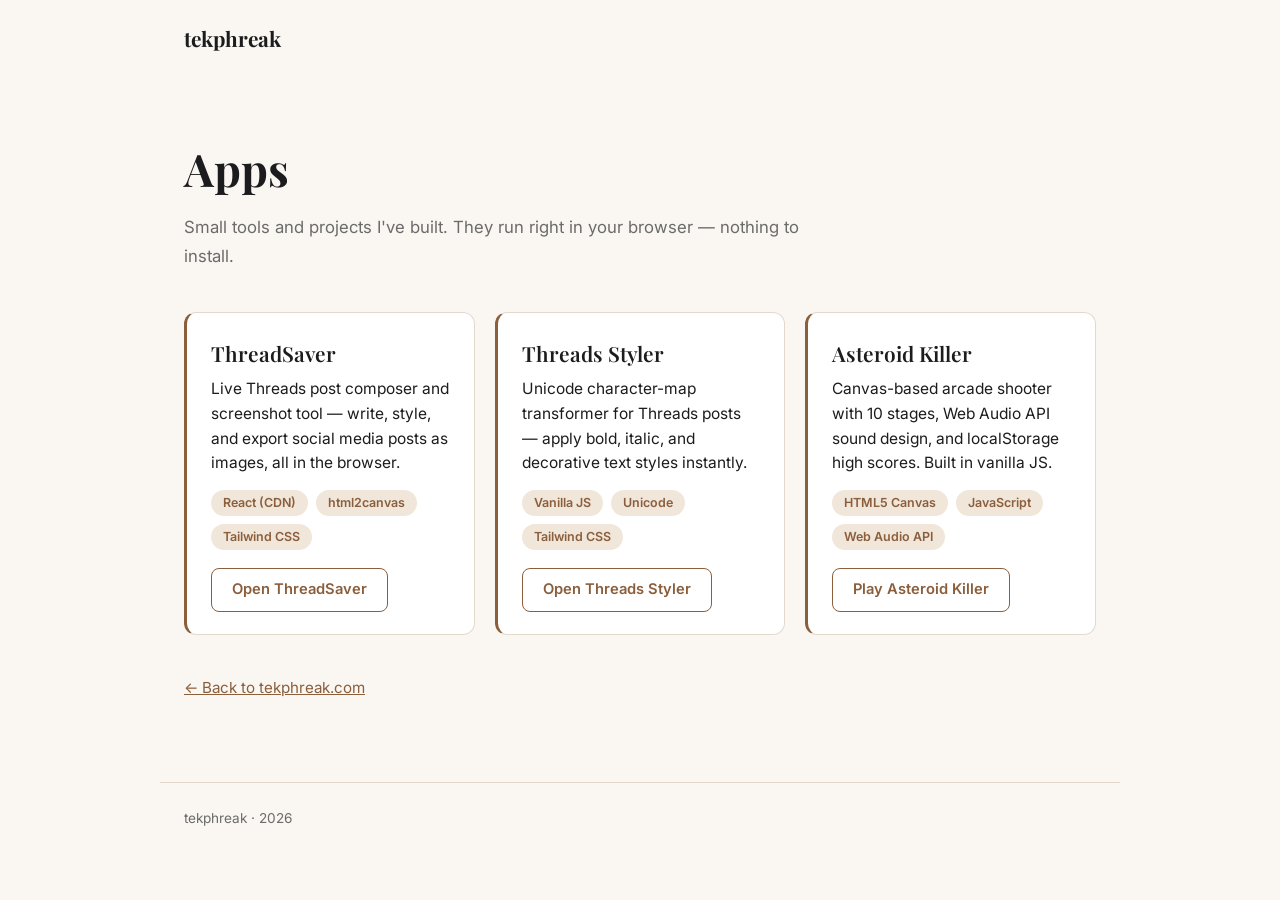
==== apps/index.html @ c4260994 "Add apps index page at /apps/ Lists ThreadSaver, Threads Styler and Asteroid Killer (the apps linked" ====
<!DOCTYPE html>
<html lang="en">
<head>
  <meta charset="UTF-8">
  <meta name="viewport" content="width=device-width, initial-scale=1.0">
  <title>Apps — tekphreak</title>
  <meta name="description" content="Small tools and projects by tekphreak that run right in your browser: ThreadSaver, Threads Styler and Asteroid Killer.">
  <meta name="robots" content="index, follow">
  <meta name="theme-color" content="#8B5E3C">
  <link rel="canonical" href="https://tekphreak.com/apps/">
  <link rel="preconnect" href="https://fonts.googleapis.com">
  <link rel="preconnect" href="https://fonts.gstatic.com" crossorigin>
  <link href="https://fonts.googleapis.com/css2?family=Playfair+Display:wght@600;700&family=Inter:wght@400;500;600&display=swap" rel="stylesheet">
  <style>
    :root {
      --color-ink:          #1C1C1E;
      --color-surface:      #FAF7F2;
      --color-card:         #FFFFFF;
      --color-accent:       #8B5E3C;
      --color-accent-light: #F0E6DA;
      --color-muted:        #6B6B6B;
      --color-border:       #E2D9CE;
    }

    * { box-sizing: border-box; }

    body {
      margin: 0;
      background: var(--color-surface);
      color: var(--color-ink);
      font-family: 'Inter', system-ui, sans-serif;
      line-height: 1.75;
    }

    a { color: var(--color-accent); }

    .nav-inner {
      max-width: 960px;
      margin: 0 auto;
      padding: 20px 24px;
    }

    .nav-logo {
      font-family: 'Playfair Display', Georgia, serif;
      font-weight: 700;
      font-size: 1.3rem;
      color: var(--color-ink);
      text-decoration: none;
    }

    main {
      max-width: 960px;
      margin: 0 auto;
      padding: 24px 24px 80px;
    }

    h1 {
      font-family: 'Playfair Display', Georgia, serif;
      font-weight: 700;
      font-size: clamp(2rem, 5vw, 2.8rem);
      margin-bottom: 4px;
    }

    .lede {
      color: var(--color-muted);
      font-size: 1.05rem;
      margin: 0 0 40px;
      max-width: 640px;
    }

    .grid {
      display: grid;
      grid-template-columns: repeat(auto-fit, minmax(270px, 1fr));
      gap: 20px;
    }

    .card {
      background: var(--color-card);
      border: 1px solid var(--color-border);
      border-left: 3px solid var(--color-accent);
      border-radius: 12px;
      padding: 22px 24px;
      display: flex;
      flex-direction: column;
    }

    .card-title {
      font-family: 'Playfair Display', Georgia, serif;
      font-weight: 600;
      font-size: 1.3rem;
      margin: 0 0 6px;
    }

    .card-desc {
      margin: 0 0 14px;
      color: var(--color-ink);
      font-size: 0.97rem;
      line-height: 1.6;
      flex: 1;
    }

    .tags {
      display: flex;
      flex-wrap: wrap;
      gap: 8px;
      margin-bottom: 18px;
    }

    .tag {
      background: var(--color-accent-light);
      color: var(--color-accent);
      border-radius: 999px;
      padding: 3px 12px;
      font-weight: 600;
      font-size: 0.78rem;
      line-height: 1.6;
    }

    .btn {
      align-self: flex-start;
      display: inline-block;
      padding: 8px 20px;
      border: 1.5px solid var(--color-accent);
      border-radius: 8px;
      color: var(--color-accent);
      font-weight: 600;
      font-size: 0.92rem;
      text-decoration: none;
      transition: background 0.15s, color 0.15s;
    }

    .btn:hover,
    .btn:focus-visible {
      background: var(--color-accent);
      color: #fff;
    }

    .back {
      display: inline-block;
      margin-top: 40px;
      font-size: 0.95rem;
    }

    footer {
      max-width: 960px;
      margin: 0 auto;
      padding: 24px;
      color: var(--color-muted);
      font-size: 0.85rem;
      border-top: 1px solid var(--color-border);
    }
  </style>
</head>
<body>

  <nav>
    <div class="nav-inner">
      <a href="/" class="nav-logo">tekphreak</a>
    </div>
  </nav>

  <main>
    <h1>Apps</h1>
    <p class="lede">Small tools and projects I've built. They run right in your browser — nothing to install.</p>

    <div class="grid">

      <div class="card">
        <h2 class="card-title">ThreadSaver</h2>
        <p class="card-desc">Live Threads post composer and screenshot tool &mdash; write, style, and export social media posts as images, all in the browser.</p>
        <div class="tags">
          <span class="tag">React (CDN)</span>
          <span class="tag">html2canvas</span>
          <span class="tag">Tailwind CSS</span>
        </div>
        <a href="/apps/threadsaver/" class="btn">Open ThreadSaver</a>
      </div>

      <div class="card">
        <h2 class="card-title">Threads Styler</h2>
        <p class="card-desc">Unicode character-map transformer for Threads posts &mdash; apply bold, italic, and decorative text styles instantly.</p>
        <div class="tags">
          <span class="tag">Vanilla JS</span>
          <span class="tag">Unicode</span>
          <span class="tag">Tailwind CSS</span>
        </div>
        <a href="/apps/threadstyler/" class="btn">Open Threads Styler</a>
      </div>

      <div class="card">
        <h2 class="card-title">Asteroid Killer</h2>
        <p class="card-desc">Canvas-based arcade shooter with 10 stages, Web Audio API sound design, and localStorage high scores. Built in vanilla JS.</p>
        <div class="tags">
          <span class="tag">HTML5 Canvas</span>
          <span class="tag">JavaScript</span>
          <span class="tag">Web Audio API</span>
        </div>
        <a href="/apps/game/" class="btn">Play Asteroid Killer</a>
      </div>

    </div>

    <a href="/" class="back">&larr; Back to tekphreak.com</a>
  </main>

  <footer>
    tekphreak &middot; <span id="footer-year"></span>
  </footer>

  <script>document.getElementById('footer-year').textContent = new Date().getFullYear();</script>
</body>
</html>
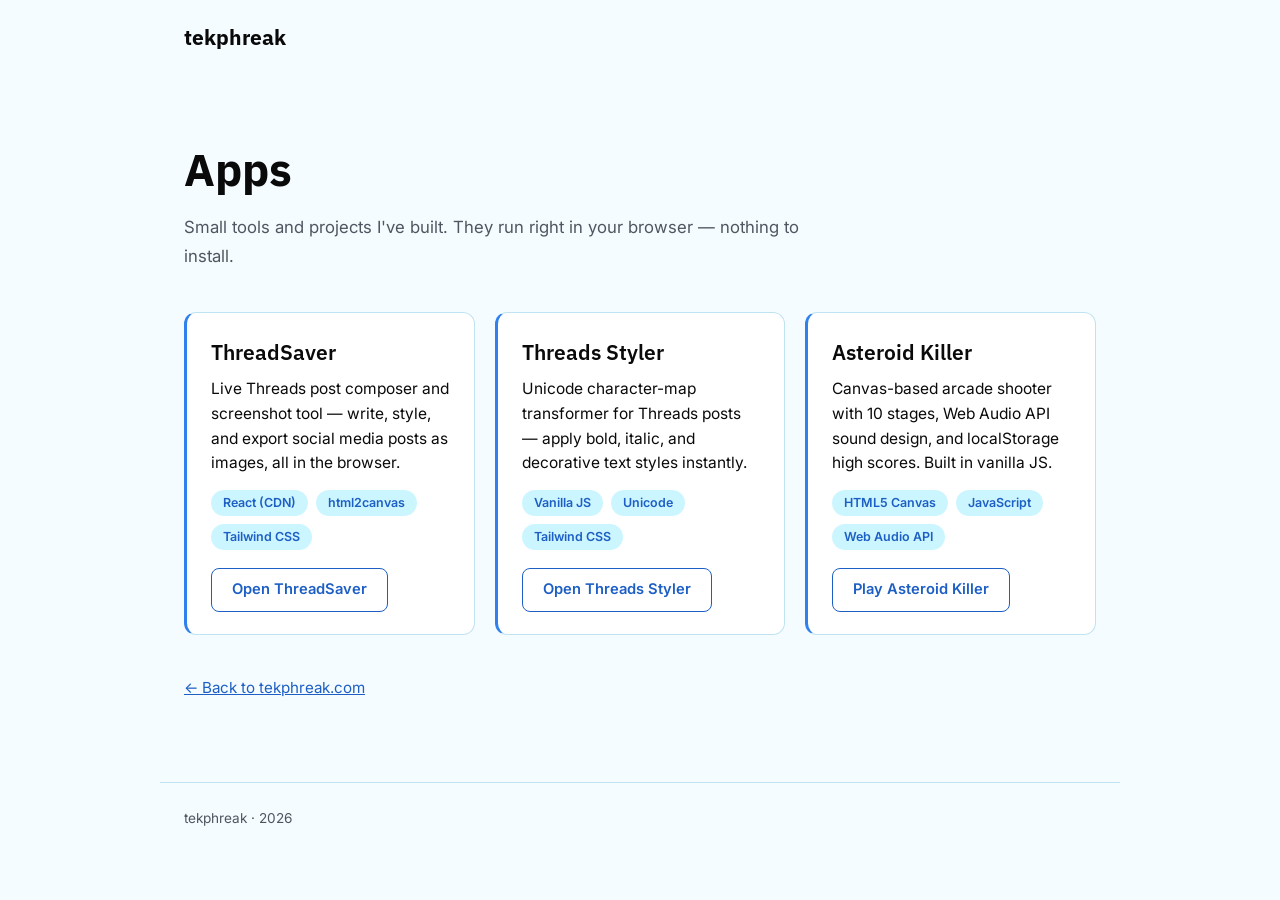
==== commit 58b1316d: "Restyle site: blue/white/black palette and IBM Plex Sans headings Replace cognac/cream palette with " ====
--- a/apps/index.html
+++ b/apps/index.html
@@ -6,20 +6,21 @@
   <title>Apps — tekphreak</title>
   <meta name="description" content="Small tools and projects by tekphreak that run right in your browser: ThreadSaver, Threads Styler and Asteroid Killer.">
   <meta name="robots" content="index, follow">
-  <meta name="theme-color" content="#8B5E3C">
+  <meta name="theme-color" content="#4169E1">
   <link rel="canonical" href="https://tekphreak.com/apps/">
   <link rel="preconnect" href="https://fonts.googleapis.com">
   <link rel="preconnect" href="https://fonts.gstatic.com" crossorigin>
-  <link href="https://fonts.googleapis.com/css2?family=Playfair+Display:wght@600;700&family=Inter:wght@400;500;600&display=swap" rel="stylesheet">
+  <link href="https://fonts.googleapis.com/css2?family=IBM+Plex+Sans:wght@600;700&family=Inter:wght@400;500;600&display=swap" rel="stylesheet">
   <style>
     :root {
-      --color-ink:          #1C1C1E;
-      --color-surface:      #FAF7F2;
+      --color-ink:          #0A0A0A;
+      --color-surface:      #F5FCFF;
       --color-card:         #FFFFFF;
-      --color-accent:       #8B5E3C;
-      --color-accent-light: #F0E6DA;
-      --color-muted:        #6B6B6B;
-      --color-border:       #E2D9CE;
+      --color-accent:       #1D5FC4;   /* AA-safe text/button blue */
+      --color-brand:        #3080ED;   /* decorative rules, dots, accents */
+      --color-accent-light: #CCF6FF;
+      --color-muted:        #4F5660;
+      --color-border:       #BFE3F0;
     }
 
     * { box-sizing: border-box; }
@@ -41,7 +42,7 @@
     }
 
     .nav-logo {
-      font-family: 'Playfair Display', Georgia, serif;
+      font-family: 'IBM Plex Sans', system-ui, sans-serif;
       font-weight: 700;
       font-size: 1.3rem;
       color: var(--color-ink);
@@ -55,7 +56,7 @@
     }
 
     h1 {
-      font-family: 'Playfair Display', Georgia, serif;
+      font-family: 'IBM Plex Sans', system-ui, sans-serif;
       font-weight: 700;
       font-size: clamp(2rem, 5vw, 2.8rem);
       margin-bottom: 4px;
@@ -77,7 +78,7 @@
     .card {
       background: var(--color-card);
       border: 1px solid var(--color-border);
-      border-left: 3px solid var(--color-accent);
+      border-left: 3px solid var(--color-brand);
       border-radius: 12px;
       padding: 22px 24px;
       display: flex;
@@ -85,7 +86,7 @@
     }
 
     .card-title {
-      font-family: 'Playfair Display', Georgia, serif;
+      font-family: 'IBM Plex Sans', system-ui, sans-serif;
       font-weight: 600;
       font-size: 1.3rem;
       margin: 0 0 6px;
